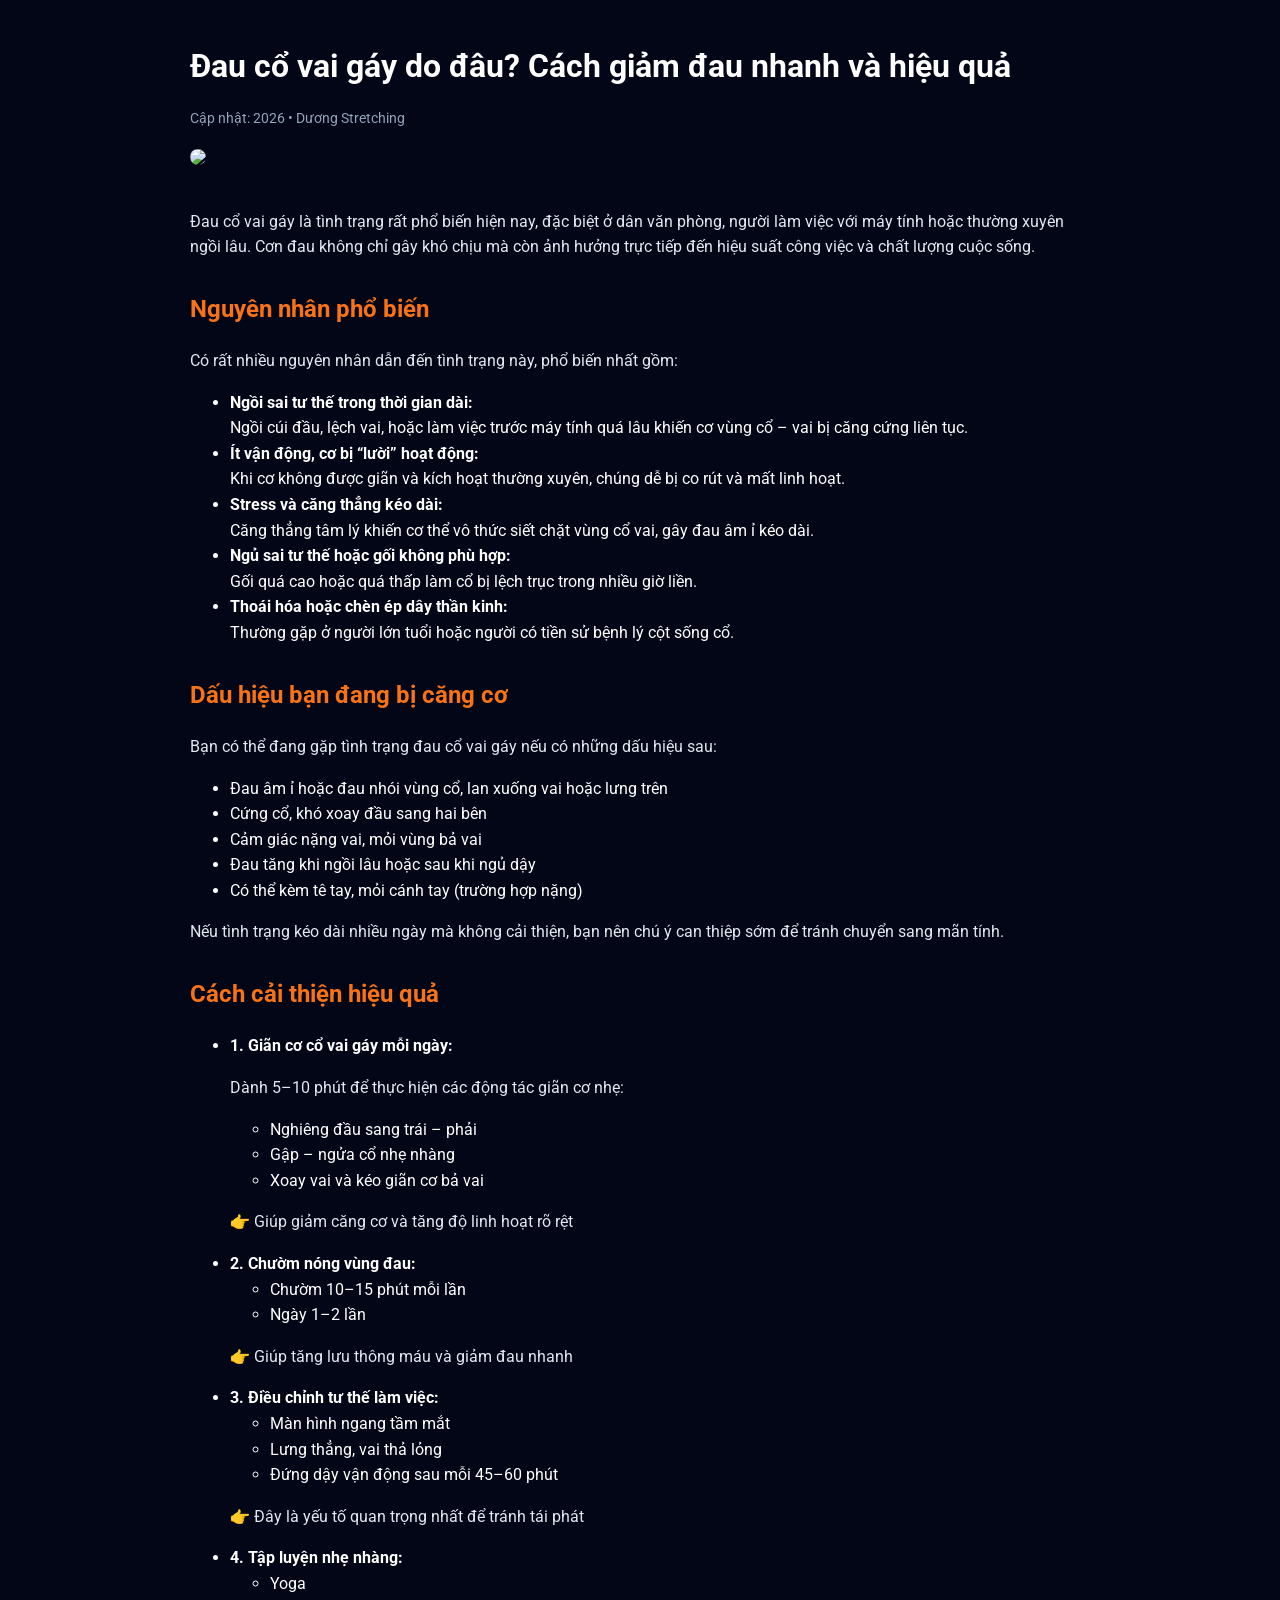
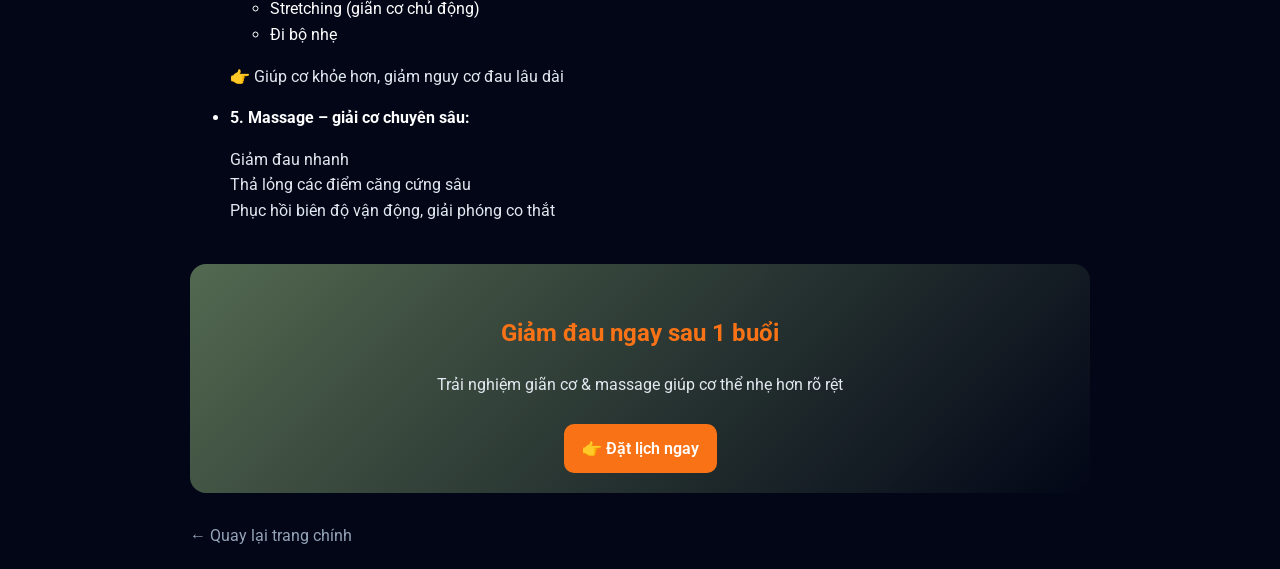
==== dau-co-vai-gay.html @ 69aeb85b "Update dau-co-vai-gay.html" ====
<!DOCTYPE html>
<html lang="vi">
<head>
<meta charset="UTF-8">
<meta name="viewport" content="width=device-width, initial-scale=1.0">
<title>Đau cổ vai gáy – Nguyên nhân & cách cải thiện</title>

<link href="https://fonts.googleapis.com/css2?family=Roboto:wght@300;400;600;700&display=swap" rel="stylesheet">

<style>
body{
  margin:0;
  font-family:"Roboto",sans-serif;
  background:#020617;
  color:#fff;
  line-height:1.6;
}

/* CONTAINER */
.container{
  max-width:900px;
  margin:auto;
  padding:20px;
}

/* TITLE */
h1{
  font-size:32px;
  margin-bottom:10px;
}

.meta{
  color:#94a3b8;
  font-size:14px;
  margin-bottom:20px;
}

/* IMAGE */
.hero-img{
  width:100%;
  border-radius:16px;
  margin-bottom:20px;
}

/* CONTENT */
h2{
  margin-top:30px;
  color:#f97316;
}

p{
  color:#e2e8f0;
}

/* CTA BOX */
.cta-box{
  margin-top:40px;
  padding:20px;
  background:linear-gradient(135deg,#536950,#020617);
  border-radius:16px;
  text-align:center;
}

.cta-btn{
  display:inline-block;
  margin-top:10px;
  padding:12px 18px;
  background:#f97316;
  color:#fff;
  border-radius:10px;
  text-decoration:none;
  font-weight:600;
}

/* BACK */
.back{
  display:inline-block;
  margin-top:30px;
  color:#94a3b8;
  text-decoration:none;
}
</style>
</head>

<body>

<div class="container">

<h1>Đau cổ vai gáy do đâu? Cách giảm đau nhanh và hiệu quả</h1>
<p class="meta">Cập nhật: 2026 • Dương Stretching</p>

<img class="hero-img" src="https://images.unsplash.com/photo-1600334129128-685c5582fd35?w=800">

<p>
Đau cổ vai gáy là tình trạng rất phổ biến hiện nay, đặc biệt ở dân văn phòng, 
  người làm việc với máy tính hoặc thường xuyên ngồi lâu. 
  Cơn đau không chỉ gây khó chịu mà còn ảnh hưởng trực tiếp đến hiệu suất công việc và chất lượng cuộc sống.
</p>

<h2>Nguyên nhân phổ biến</h2>
<p>Có rất nhiều nguyên nhân dẫn đến tình trạng này, phổ biến nhất gồm:</p>

<ul>
  <li>
    <strong>Ngồi sai tư thế trong thời gian dài:</strong><br>
    Ngồi cúi đầu, lệch vai, hoặc làm việc trước máy tính quá lâu khiến cơ vùng cổ – vai bị căng cứng liên tục.
  </li>

  <li>
    <strong>Ít vận động, cơ bị “lười” hoạt động:</strong><br>
    Khi cơ không được giãn và kích hoạt thường xuyên, chúng dễ bị co rút và mất linh hoạt.
  </li>

  <li>
    <strong>Stress và căng thẳng kéo dài:</strong><br>
    Căng thẳng tâm lý khiến cơ thể vô thức siết chặt vùng cổ vai, gây đau âm ỉ kéo dài.
  </li>

  <li>
    <strong>Ngủ sai tư thế hoặc gối không phù hợp:</strong><br>
    Gối quá cao hoặc quá thấp làm cổ bị lệch trục trong nhiều giờ liền.
  </li>

  <li>
    <strong>Thoái hóa hoặc chèn ép dây thần kinh:</strong><br>
    Thường gặp ở người lớn tuổi hoặc người có tiền sử bệnh lý cột sống cổ.
  </li>
</ul>



<h2>Dấu hiệu bạn đang bị căng cơ</h2>
<p>Bạn có thể đang gặp tình trạng đau cổ vai gáy nếu có những dấu hiệu sau:</p>

<ul>
  <li>Đau âm ỉ hoặc đau nhói vùng cổ, lan xuống vai hoặc lưng trên</li>
  <li>Cứng cổ, khó xoay đầu sang hai bên</li>
  <li>Cảm giác nặng vai, mỏi vùng bả vai</li>
  <li>Đau tăng khi ngồi lâu hoặc sau khi ngủ dậy</li>
  <li>Có thể kèm tê tay, mỏi cánh tay (trường hợp nặng)</li>
</ul>

<p>Nếu tình trạng kéo dài nhiều ngày mà không cải thiện, bạn nên chú ý can thiệp sớm để tránh chuyển sang mãn tính.</p>



<h2>Cách cải thiện hiệu quả</h2>

<ul>
  <li>
    <strong>1. Giãn cơ cổ vai gáy mỗi ngày:</strong>
    <p>Dành 5–10 phút để thực hiện các động tác giãn cơ nhẹ:</p>
    <ul>
      <li>Nghiêng đầu sang trái – phải</li>
      <li>Gập – ngửa cổ nhẹ nhàng</li>
      <li>Xoay vai và kéo giãn cơ bả vai</li>
    </ul>
    <p>👉 Giúp giảm căng cơ và tăng độ linh hoạt rõ rệt</p>
  </li>

  <li>
    <strong>2. Chườm nóng vùng đau:</strong>
    <ul>
      <li>Chườm 10–15 phút mỗi lần</li>
      <li>Ngày 1–2 lần</li>
    </ul>
    <p>👉 Giúp tăng lưu thông máu và giảm đau nhanh</p>
  </li>

  <li>
    <strong>3. Điều chỉnh tư thế làm việc:</strong>
    <ul>
      <li>Màn hình ngang tầm mắt</li>
      <li>Lưng thẳng, vai thả lỏng</li>
      <li>Đứng dậy vận động sau mỗi 45–60 phút</li>
    </ul>
    <p>👉 Đây là yếu tố quan trọng nhất để tránh tái phát</p>
  </li>

  <li>
    <strong>4. Tập luyện nhẹ nhàng:</strong>
    <ul>
      <li>Yoga</li>
      <li>Stretching (giãn cơ chủ động)</li>
      <li>Đi bộ nhẹ</li>
    </ul>
    <p>👉 Giúp cơ khỏe hơn, giảm nguy cơ đau lâu dài</p>
  </li>

  <li>
    <strong>5. Massage – giải cơ chuyên sâu:</strong>
    <p>
      Giảm đau nhanh<br>
      Thả lỏng các điểm căng cứng sâu<br>
      Phục hồi biên độ vận động, giải phóng co thắt
    </p>
  </li>
</ul>
<div class="cta-box">
<h2>Giảm đau ngay sau 1 buổi</h2>
<p>Trải nghiệm giãn cơ & massage giúp cơ thể nhẹ hơn rõ rệt</p>

<a class="cta-btn" href="https://zalo.me/0961014099">
👉 Đặt lịch ngay
</a>
</div>

<a class="back" href="index.html">← Quay lại trang chính</a>

</div>

</body>
</html>
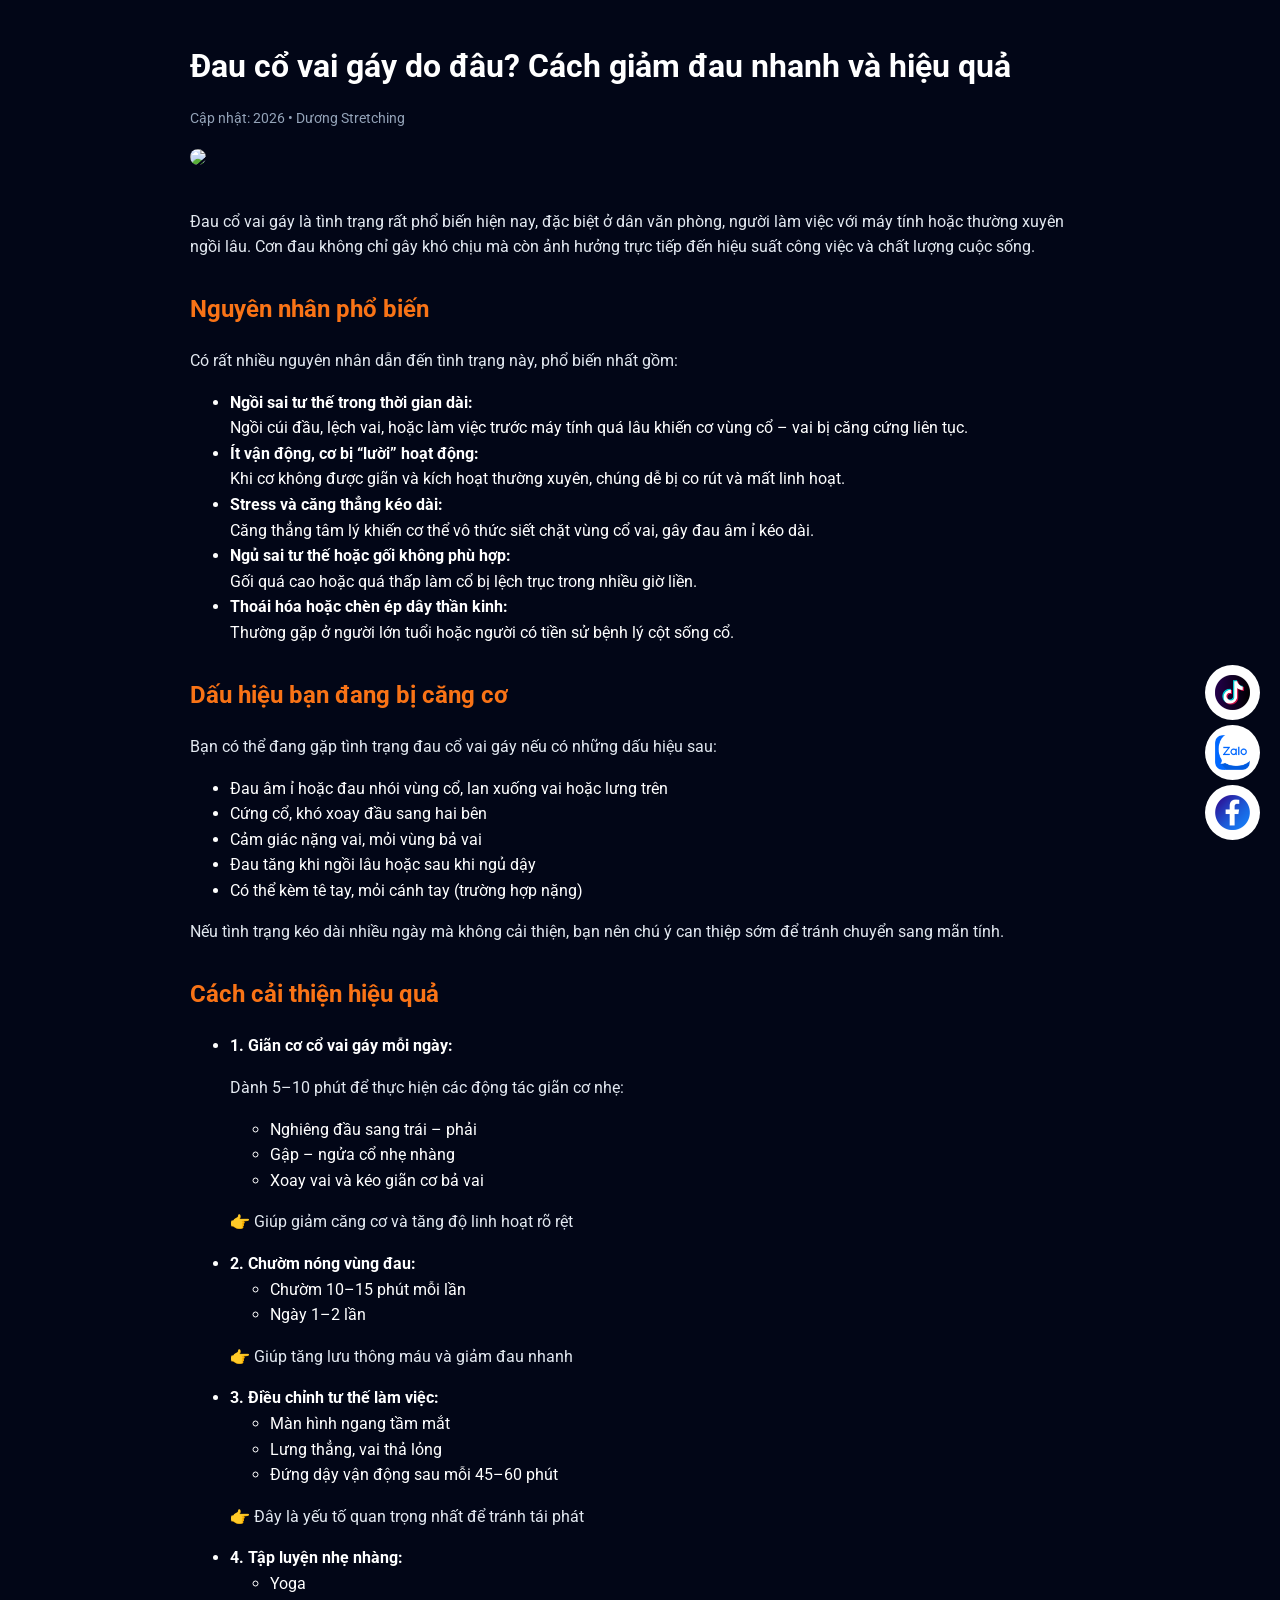
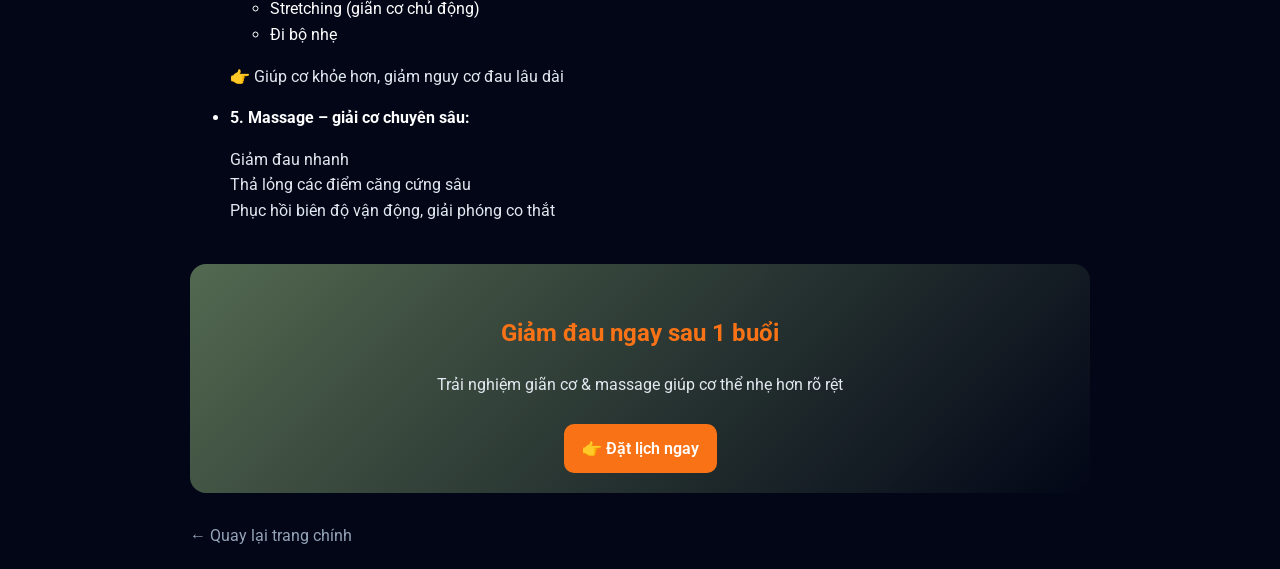
==== commit 47f11cfe: "Update dau-co-vai-gay.html" ====
--- a/dau-co-vai-gay.html
+++ b/dau-co-vai-gay.html
@@ -1,6 +1,7 @@
 <!DOCTYPE html>
 <html lang="vi">
 <head>
+<link rel="stylesheet" href="style.css">
 <meta charset="UTF-8">
 <meta name="viewport" content="width=device-width, initial-scale=1.0">
 <title>Đau cổ vai gáy – Nguyên nhân & cách cải thiện</title>
@@ -204,9 +205,10 @@
 👉 Đặt lịch ngay
 </a>
 </div>
-
 <a class="back" href="index.html">← Quay lại trang chính</a>
-
+<a class="float-btn tiktok" href="..."><img src="tiktok.png"></a>
+<a class="float-btn zalo" href="..."><img src="zalo.png"></a>
+<a class="float-btn fb" href="..."><img src="facebook.png"></a>
 </div>
 
 </body>
--- a/style.css
+++ b/style.css
@@ -0,0 +1,31 @@
+.float-btn{
+  position:fixed;
+  right:20px;
+  width:55px;
+  height:55px;
+  border-radius:50%;
+  display:flex;
+  align-items:center;
+  justify-content:center;
+  z-index:999;
+
+  animation: shake 6s infinite;
+  will-change: transform;
+}
+.float-btn:hover{
+  animation: shake 0.6s;
+}
+  @keyframes shake {
+  0%, 90%, 100% { transform: translateX(0); }
+  92% { transform: translateX(-3px); }
+  94% { transform: translateX(3px); }
+  96% { transform: translateX(-3px); }
+  98% { transform: translateX(3px); }
+}
+  .float-btn img{
+  width:35px;
+  height:35px;
+}
+.tiktok{bottom:180px;background:#fff}
+.zalo{bottom:120px;background:#fff}
+.fb{bottom:60px;background:#fff}
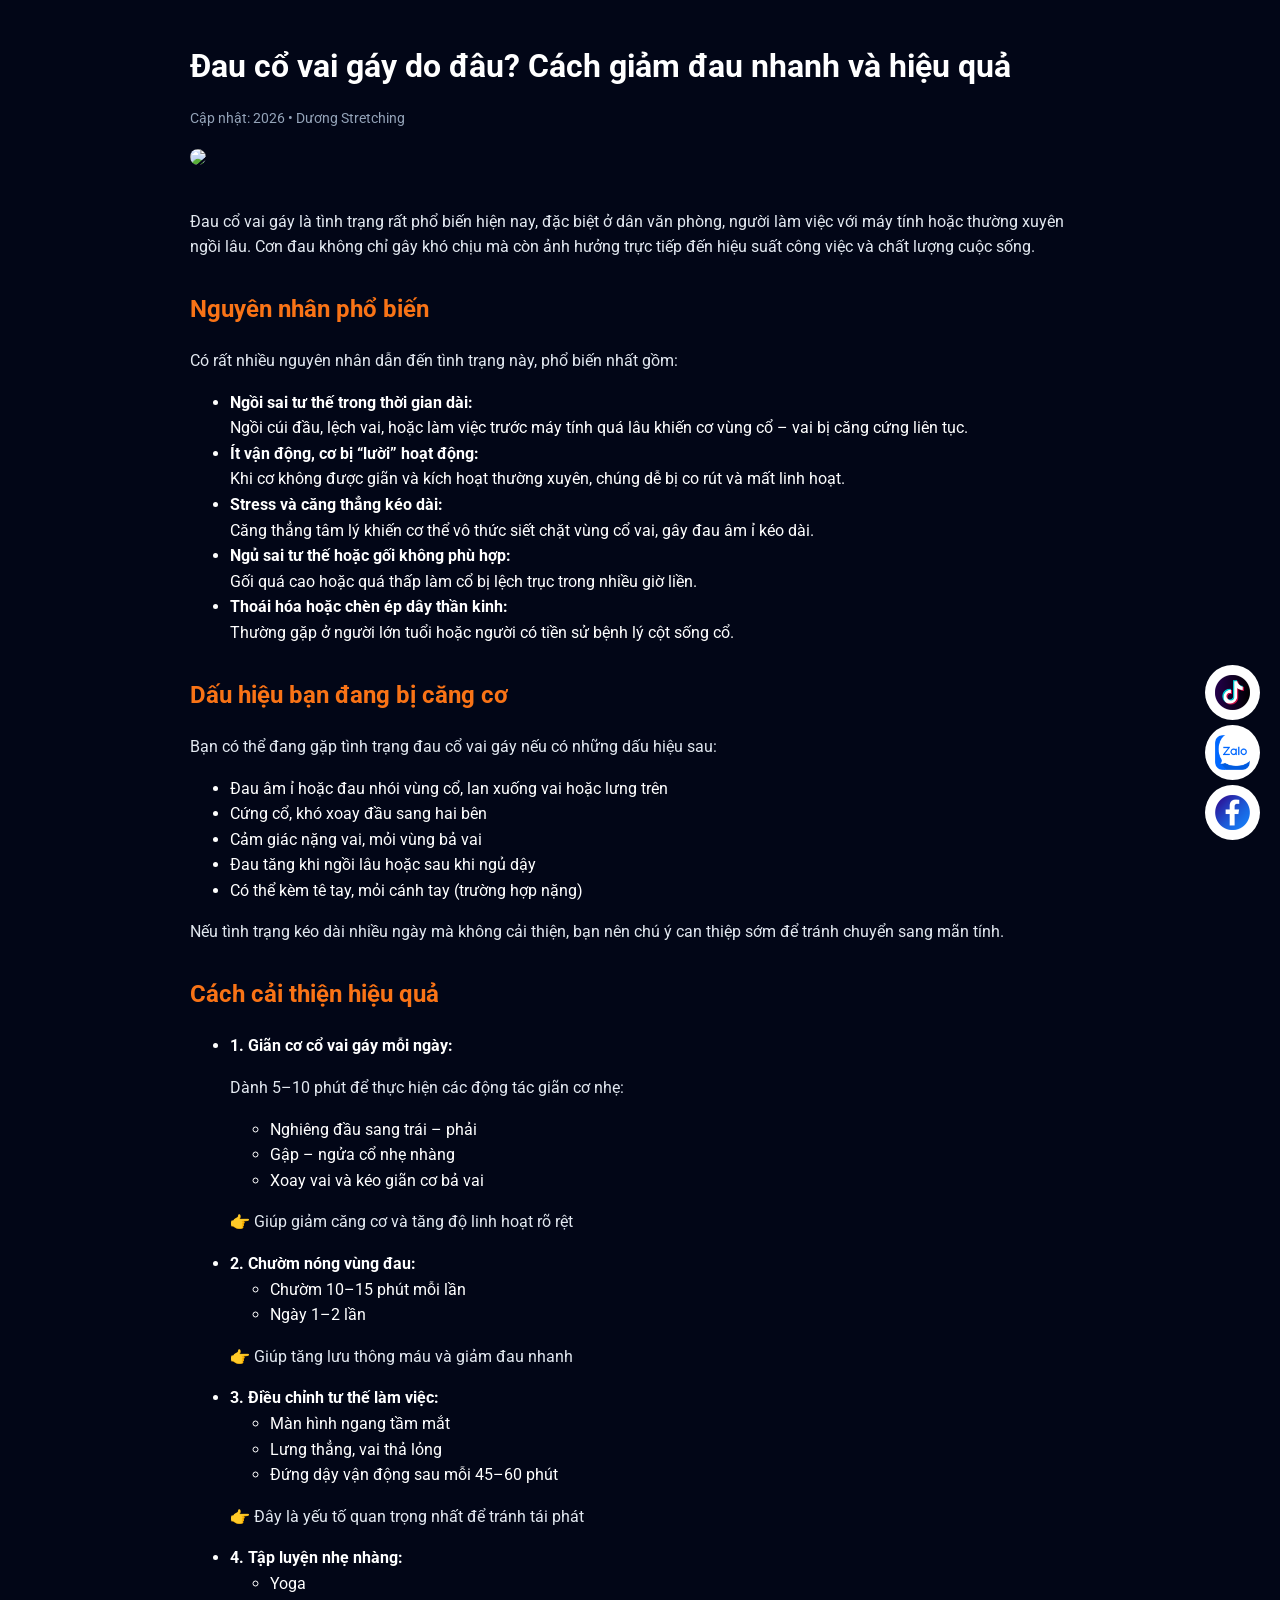
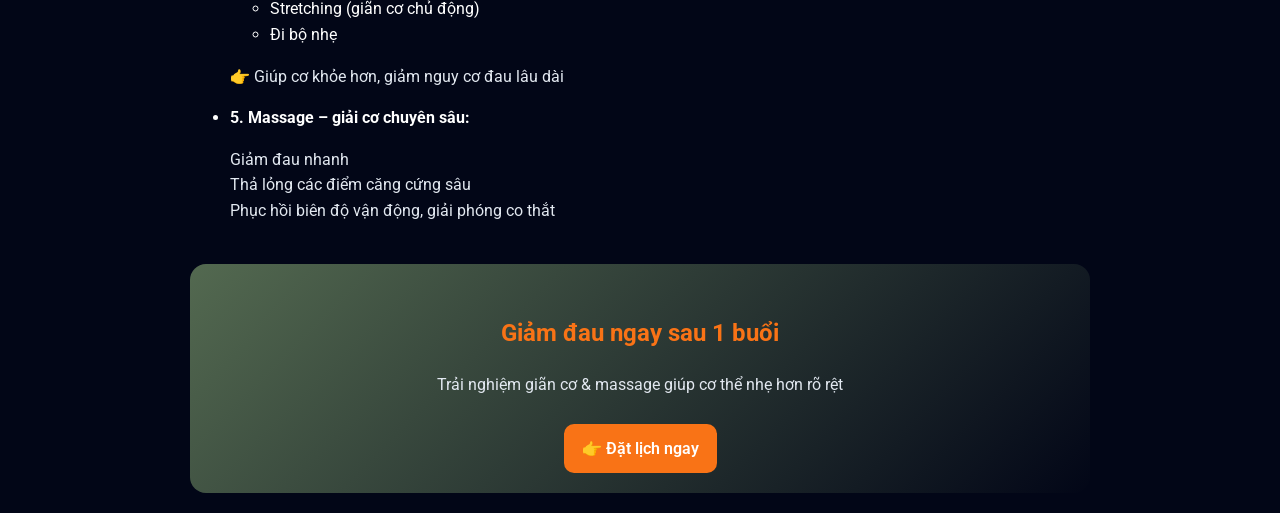
==== commit f2cfc53f: "Update dau-co-vai-gay.html" ====
--- a/dau-co-vai-gay.html
+++ b/dau-co-vai-gay.html
@@ -205,10 +205,9 @@
 👉 Đặt lịch ngay
 </a>
 </div>
-<a class="back" href="index.html">← Quay lại trang chính</a>
-<a class="float-btn tiktok" href="..."><img src="tiktok.png"></a>
-<a class="float-btn zalo" href="..."><img src="zalo.png"></a>
-<a class="float-btn fb" href="..."><img src="facebook.png"></a>
+<a class="float-btn tiktok" href="https://www.tiktok.com/@duongtrilieu94?_r=1&_t=ZS-94tsDkvn1Qy"><img src="tiktok.png"></a>
+<a class="float-btn zalo" href="https://zalo.me/0961014099"><img src="zalo.png"></a>
+<a class="float-btn fb" href="https://www.facebook.com/share/17t9ib2gTr/?mibextid=wwXIfr"><img src="facebook.png"></a>
 </div>
 
 </body>
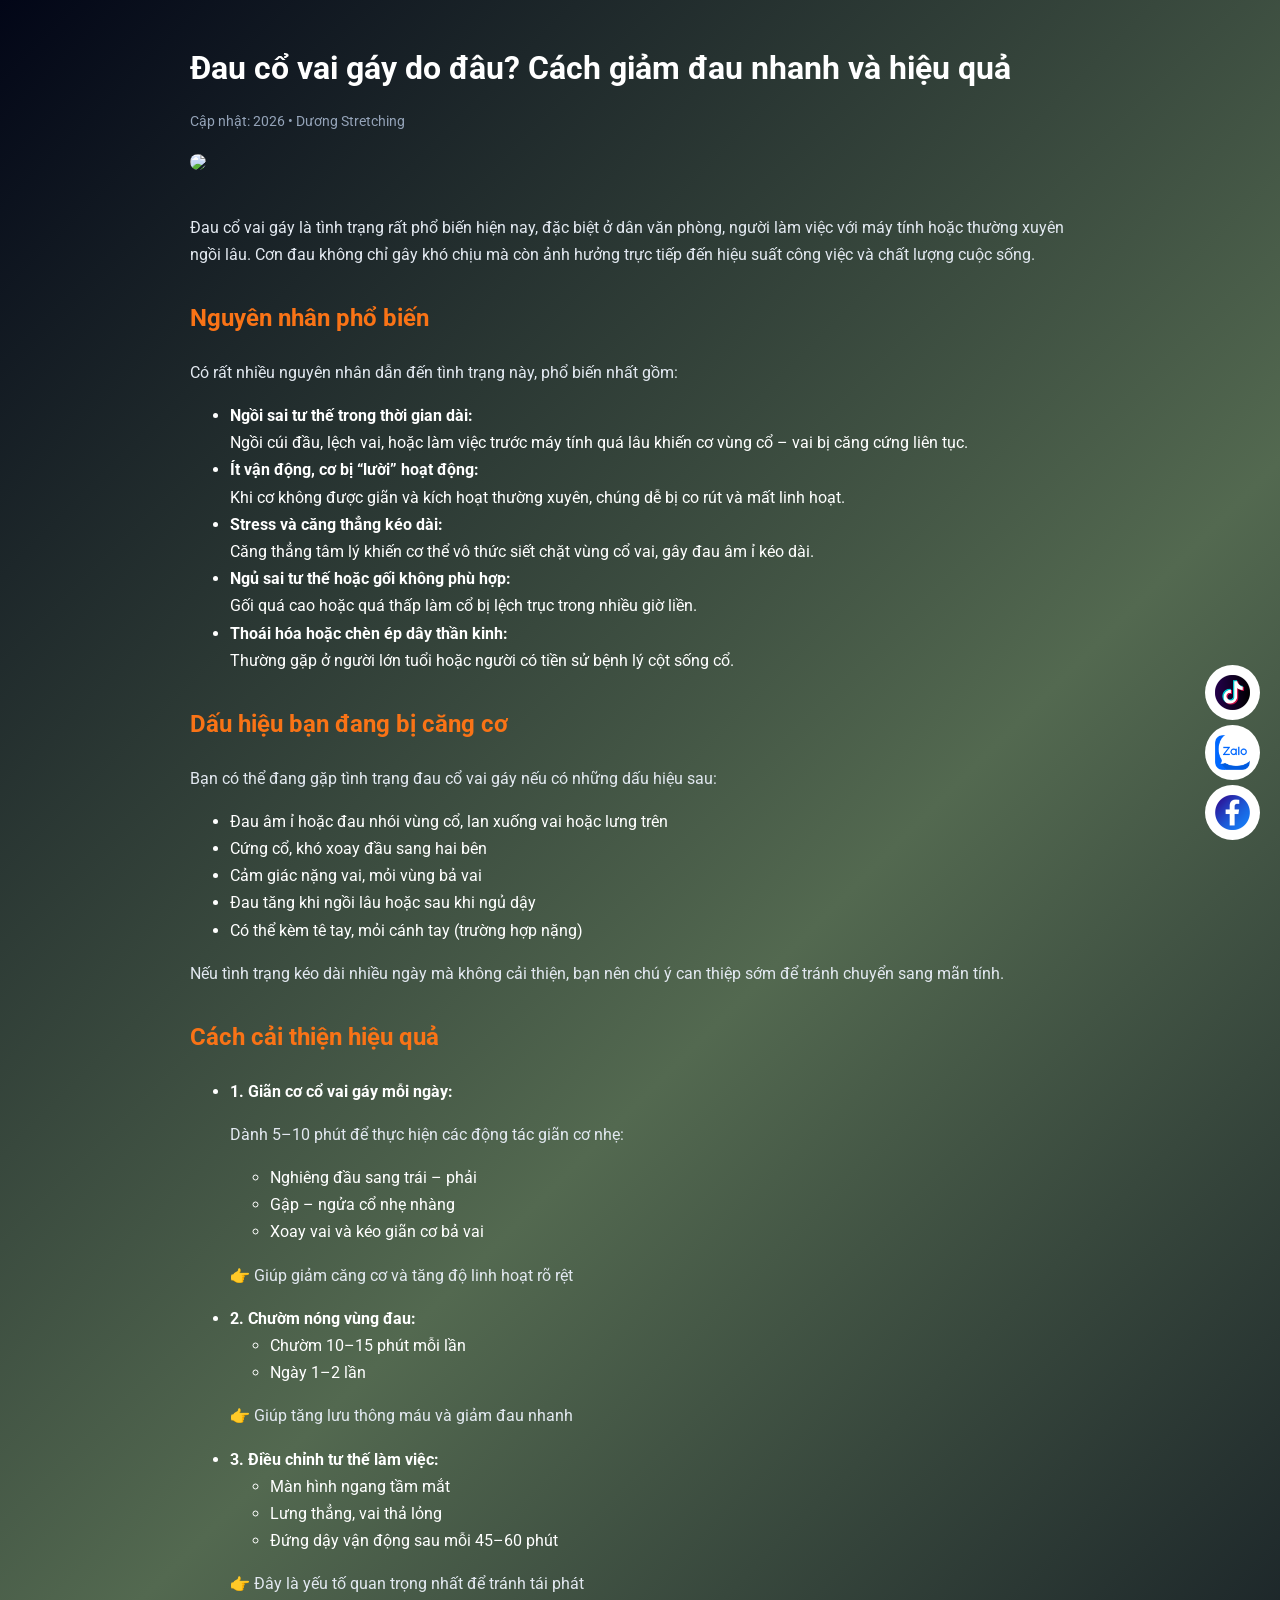
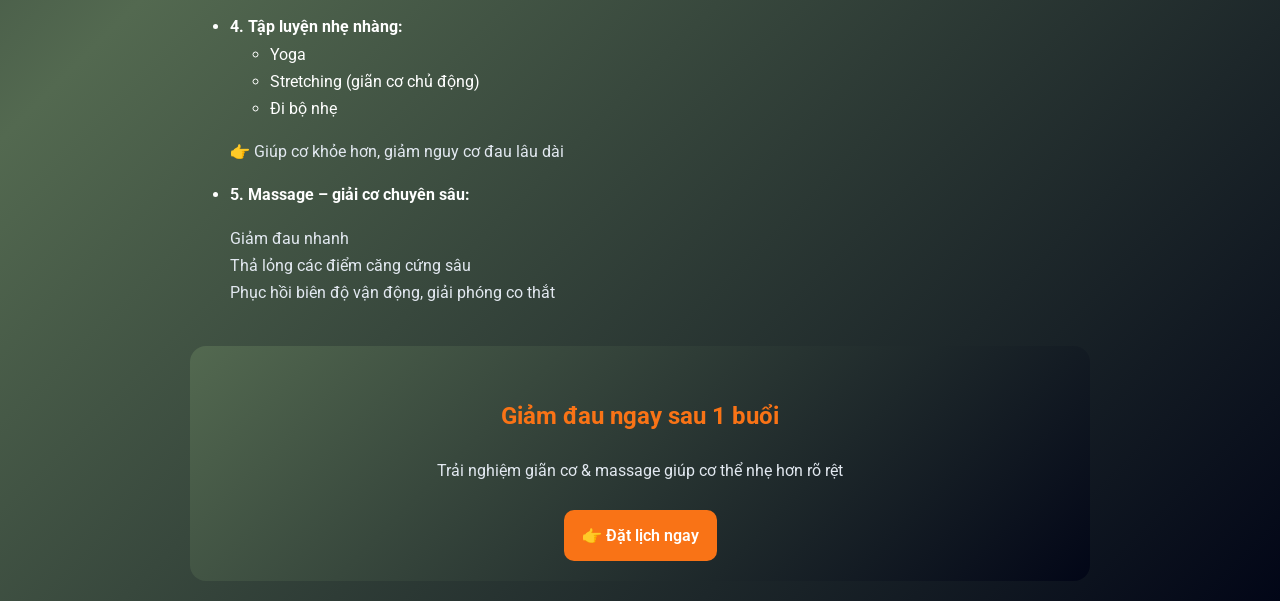
==== commit 6cd8ad8c: "Update dau-co-vai-gay.html" ====
--- a/dau-co-vai-gay.html
+++ b/dau-co-vai-gay.html
@@ -12,11 +12,10 @@
 body{
   margin:0;
   font-family:"Roboto",sans-serif;
-  background:#020617;
-  color:#fff;
-  line-height:1.6;
-}
-
+  background:linear-gradient(135deg,#020617,#536950,#020617);
+  color:#ffffff;
+  line-height:1.7;
+}
 /* CONTAINER */
 .container{
   max-width:900px;
@@ -205,9 +204,9 @@
 👉 Đặt lịch ngay
 </a>
 </div>
-<a class="float-btn tiktok" href="https://www.tiktok.com/@duongtrilieu94?_r=1&_t=ZS-94tsDkvn1Qy"><img src="tiktok.png"></a>
-<a class="float-btn zalo" href="https://zalo.me/0961014099"><img src="zalo.png"></a>
-<a class="float-btn fb" href="https://www.facebook.com/share/17t9ib2gTr/?mibextid=wwXIfr"><img src="facebook.png"></a>
+<a class="float-btn tiktok" href="https://www.tiktok.com/@duongtrilieu94" target="blank"><img src="tiktok.png"></a>
+<a class="float-btn zalo" href="https://zalo.me/0961014099" target="blank"><img src="zalo.png"></a>
+<a class="float-btn fb" href="https://www.facebook.com/profile.php?id=100063481373618" target="blank"><img src="facebook.png"></a>
 </div>
 
 </body>
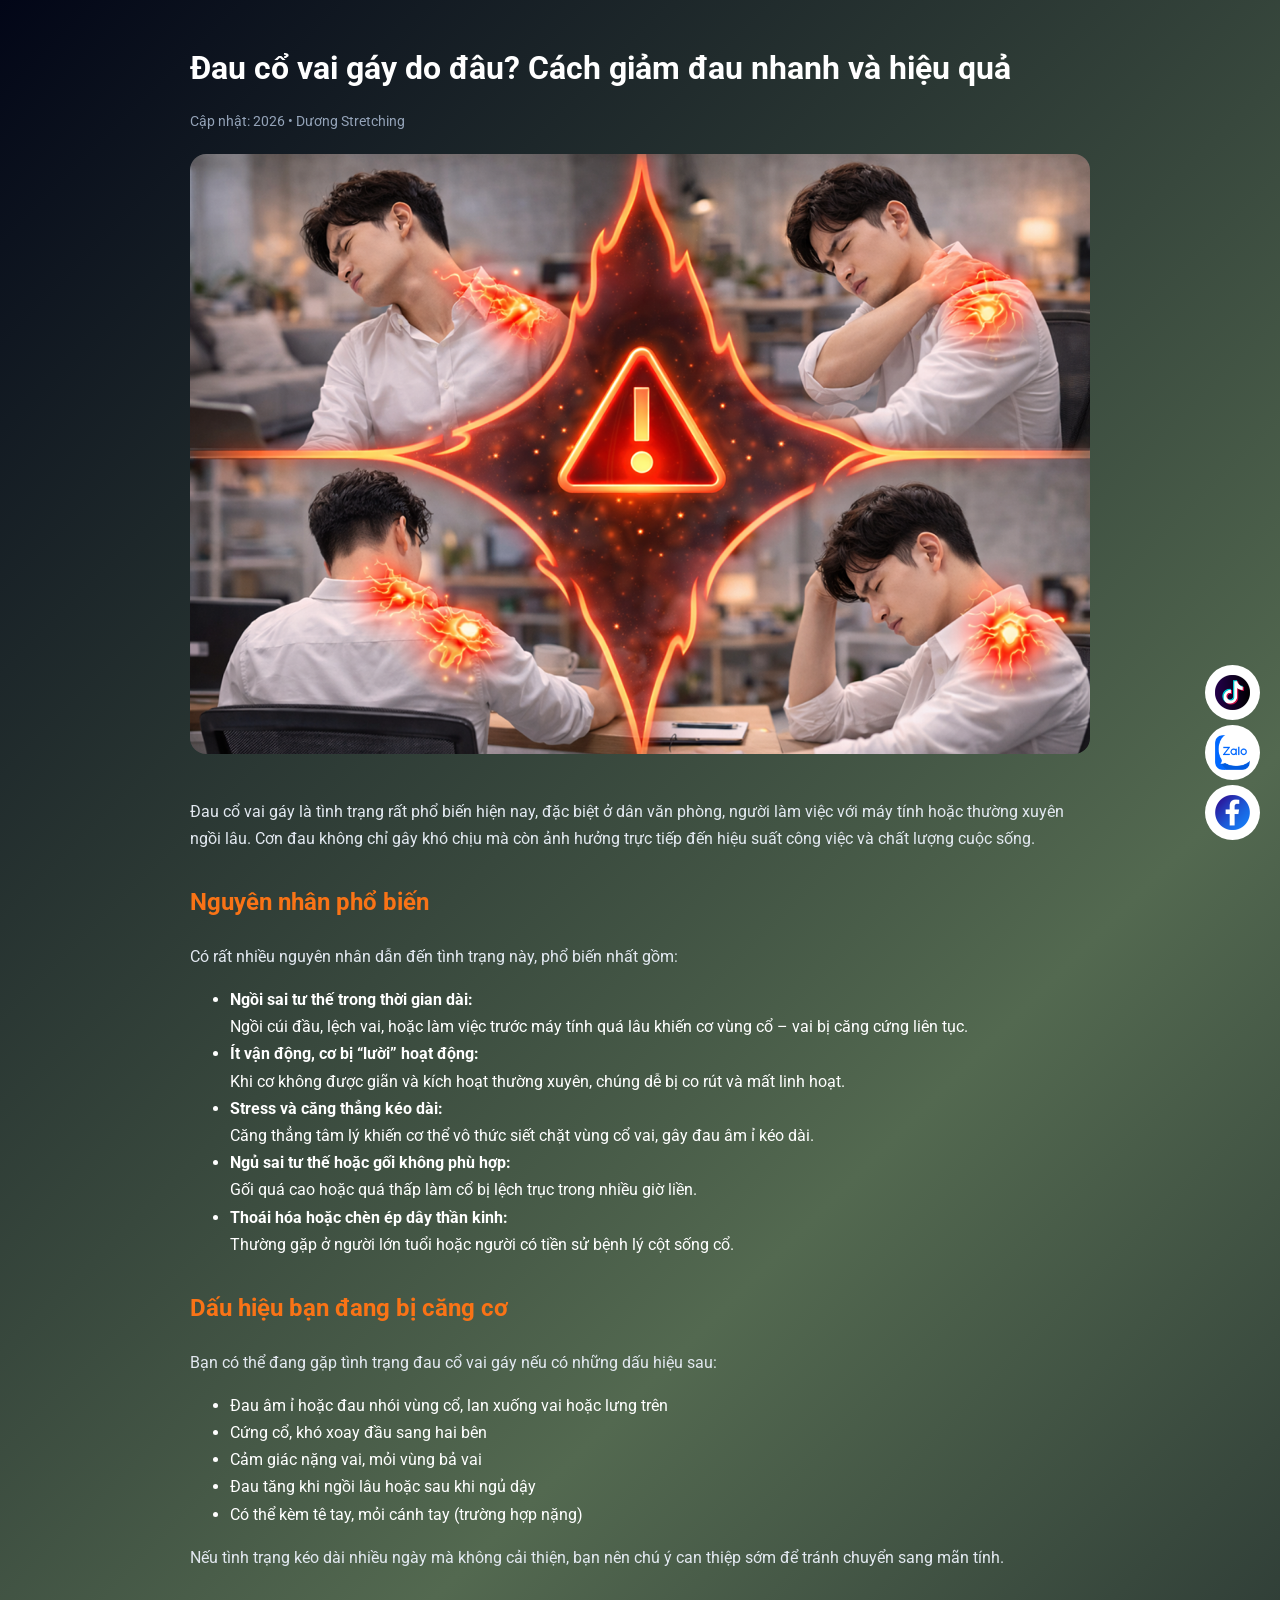
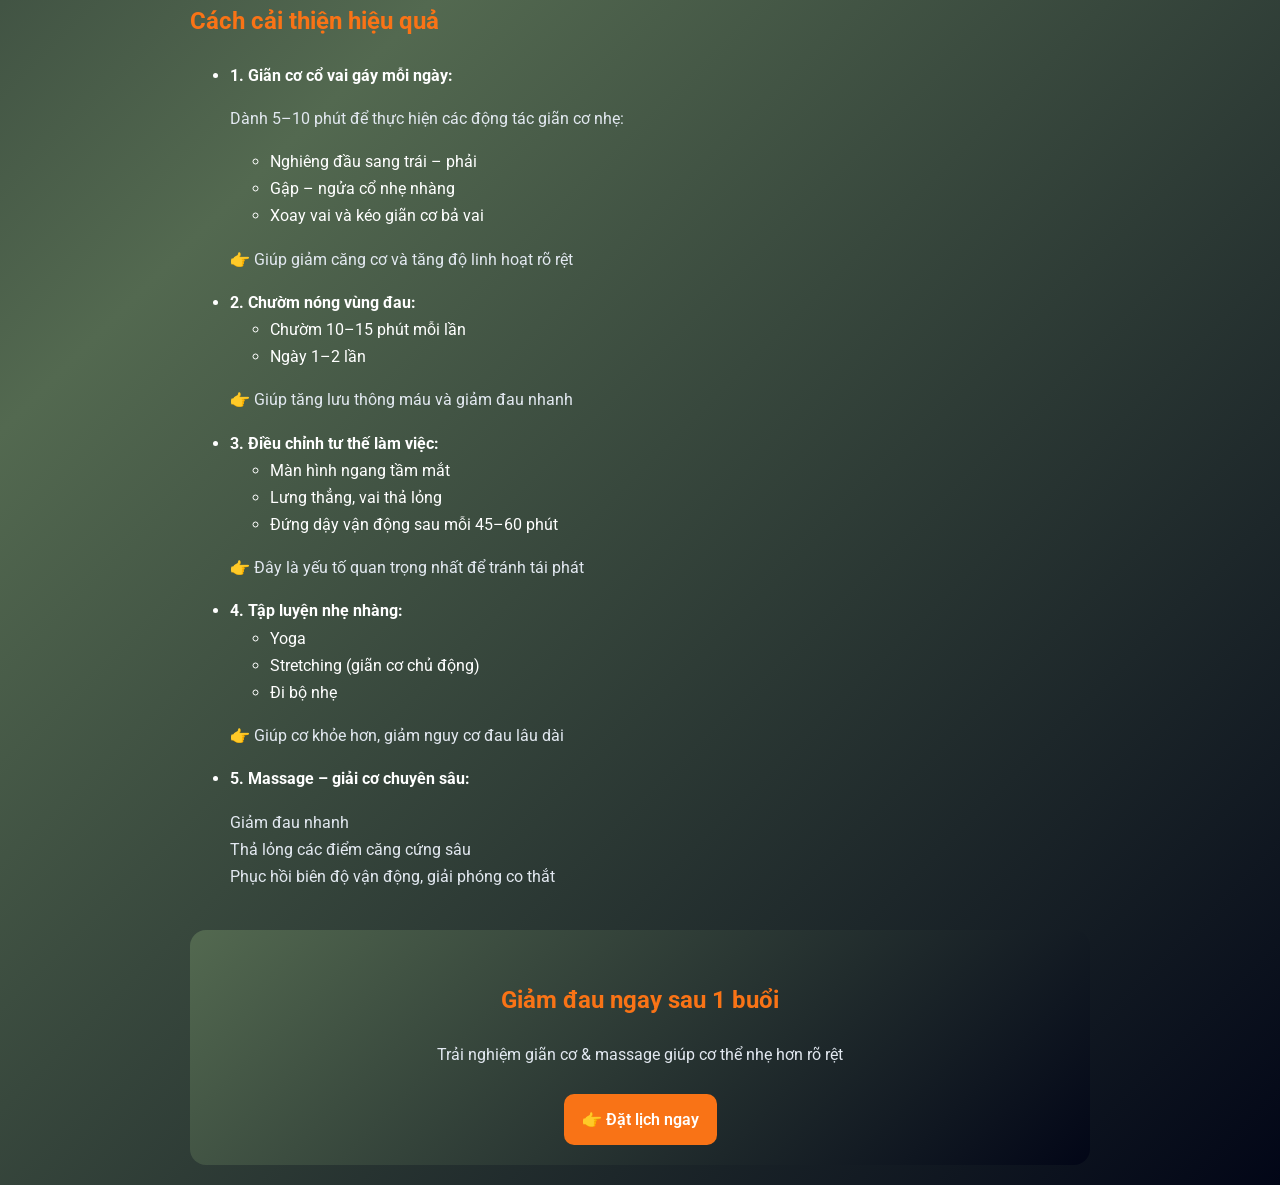
==== commit 90c060c5: "Update dau-co-vai-gay.html" ====
--- a/dau-co-vai-gay.html
+++ b/dau-co-vai-gay.html
@@ -89,7 +89,7 @@
 <h1>Đau cổ vai gáy do đâu? Cách giảm đau nhanh và hiệu quả</h1>
 <p class="meta">Cập nhật: 2026 • Dương Stretching</p>
 
-<img class="hero-img" src="https://images.unsplash.com/photo-1600334129128-685c5582fd35?w=800">
+<img class="hero-img" src="image/dau-co-vai-gay-do-dau-cach-khac-phuc.png">
 
 <p>
 Đau cổ vai gáy là tình trạng rất phổ biến hiện nay, đặc biệt ở dân văn phòng, 
